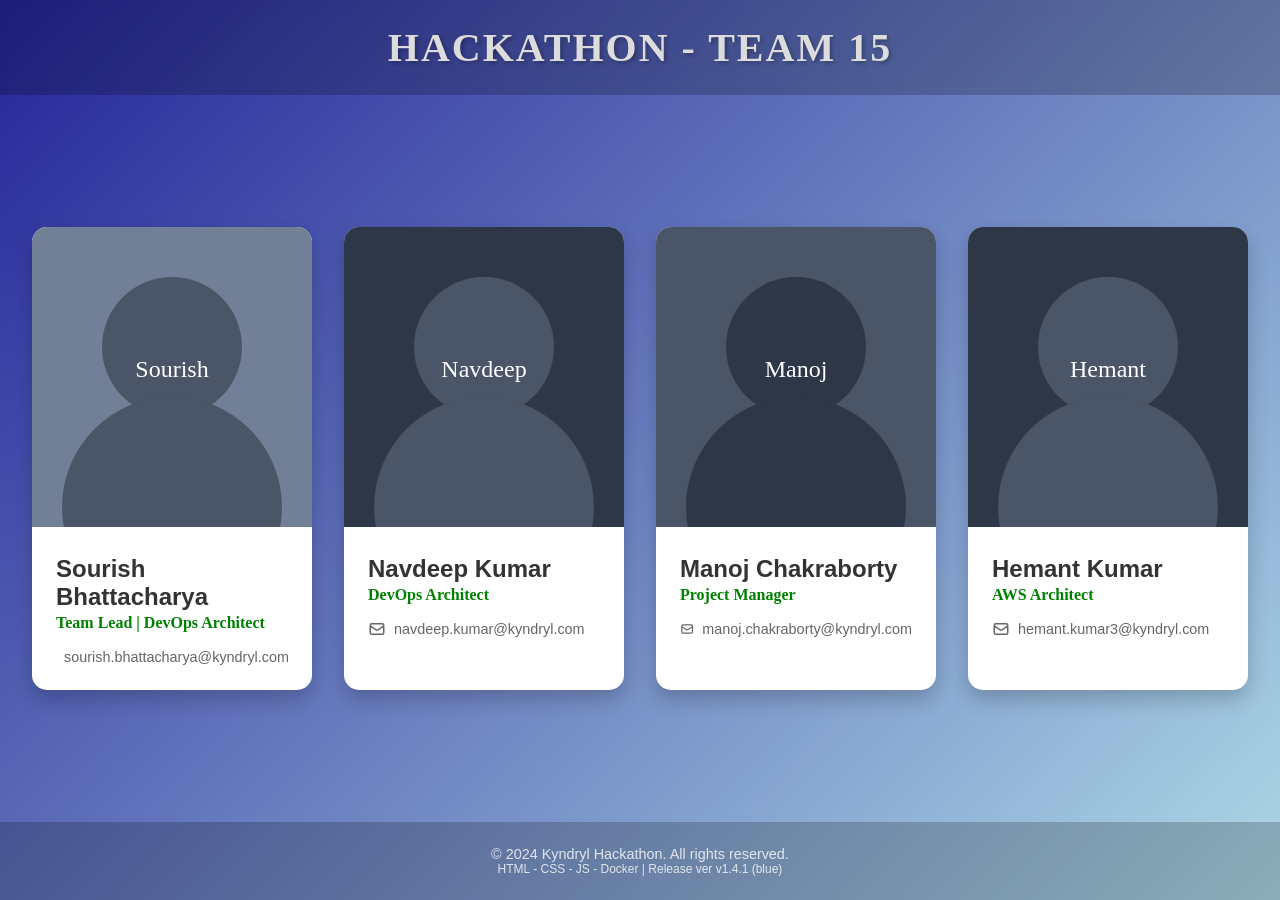
==== index.html @ 101945c0 "Create index.html" ====
<!DOCTYPE html>
<html lang="en">
<head>
    <meta charset="UTF-8">
    <meta name="viewport" content="width=device-width, initial-scale=1.0">
    <title>Hackathon Team Page</title>
    <link rel="stylesheet" href="styles.css">
</head>
<body>
    <header>
        <h1>Hackathon - Team 15</h1>
    </header>

    <div class="container">
        <div class="team-grid">
            <!-- Team Member 1 -->
            <div class="team-card">
                <img src="data:image/svg+xml,<svg xmlns='http://www.w3.org/2000/svg' width='400' height='300' viewBox='0 0 400 300'><rect width='400' height='300' fill='%23718096'/><circle cx='200' cy='120' r='70' fill='%234A5568'/><circle cx='200' cy='280' r='110' fill='%234A5568'/><text x='200' y='150' font-family='Gill Sans' font-size='24' fill='white' text-anchor='middle'>Sourish</text></svg>" alt="Sourish Bhattacharya" class="card-image">
                <div class="card-content">
                    <h2>Sourish Bhattacharya</h2>
                    <p class="role">Team Lead | DevOps Architect</p>
                    <p class="email">
                        <svg xmlns="http://www.w3.org/2000/svg" fill="none" viewBox="0 0 24 24" stroke="currentColor">
                            <path stroke-linecap="round" stroke-linejoin="round" stroke-width="2" d="M3 8l7.89 5.26a2 2 0 002.22 0L21 8M5 19h14a2 2 0 002-2V7a2 2 0 00-2-2H5a2 2 0 00-2 2v10a2 2 0 002 2z" />
                        </svg>
                        sourish.bhattacharya@kyndryl.com
                    </p>
                </div>
            </div>

            <!-- Team Member 2 -->
            <div class="team-card">
                <img src="data:image/svg+xml,<svg xmlns='http://www.w3.org/2000/svg' width='400' height='300' viewBox='0 0 400 300'><rect width='400' height='300' fill='%232D3748'/><circle cx='200' cy='120' r='70' fill='%234A5568'/><circle cx='200' cy='280' r='110' fill='%234A5568'/><text x='200' y='150' font-family='Gill Sans' font-size='24' fill='white' text-anchor='middle'>Navdeep</text></svg>" alt="Navdeep Kumar" class="card-image">
                <div class="card-content">
                    <h2>Navdeep Kumar</h2>
                    <p class="role">DevOps Architect</p>
                    <p class="email">
                        <svg xmlns="http://www.w3.org/2000/svg" fill="none" viewBox="0 0 24 24" stroke="currentColor">
                            <path stroke-linecap="round" stroke-linejoin="round" stroke-width="2" d="M3 8l7.89 5.26a2 2 0 002.22 0L21 8M5 19h14a2 2 0 002-2V7a2 2 0 00-2-2H5a2 2 0 00-2 2v10a2 2 0 002 2z" />
                        </svg>
                        navdeep.kumar@kyndryl.com
                    </p>
                </div>
            </div>

            <!-- Team Member 3 -->
            <div class="team-card">
                <img src="data:image/svg+xml,<svg xmlns='http://www.w3.org/2000/svg' width='400' height='300' viewBox='0 0 400 300'><rect width='400' height='300' fill='%234A5568'/><circle cx='200' cy='120' r='70' fill='%232D3748'/><circle cx='200' cy='280' r='110' fill='%232D3748'/><text x='200' y='150' font-family='Gill Sans' font-size='24' fill='white' text-anchor='middle'>Manoj</text></svg>" alt="Manoj Chakraborty" class="card-image">
                <div class="card-content">
                    <h2>Manoj Chakraborty</h2>
                    <p class="role">Project Manager</p>
                    <p class="email">
                        <svg xmlns="http://www.w3.org/2000/svg" fill="none" viewBox="0 0 24 24" stroke="currentColor">
                            <path stroke-linecap="round" stroke-linejoin="round" stroke-width="2" d="M3 8l7.89 5.26a2 2 0 002.22 0L21 8M5 19h14a2 2 0 002-2V7a2 2 0 00-2-2H5a2 2 0 00-2 2v10a2 2 0 002 2z" />
                        </svg>
                        manoj.chakraborty@kyndryl.com
                    </p>
                </div>
            </div>

            <!-- Team Member 4 -->
            <div class="team-card">
                <img src="data:image/svg+xml,<svg xmlns='http://www.w3.org/2000/svg' width='400' height='300' viewBox='0 0 400 300'><rect width='400' height='300' fill='%232D3748'/><circle cx='200' cy='120' r='70' fill='%234A5568'/><circle cx='200' cy='280' r='110' fill='%234A5568'/><text x='200' y='150' font-family='Gill Sans' font-size='24' fill='white' text-anchor='middle'>Hemant</text></svg>" alt="Hemant Kumar" class="card-image">
                <div class="card-content">
                    <h2>Hemant Kumar</h2>
                    <p class="role">AWS Architect</p>
                    <p class="email">
                        <svg xmlns="http://www.w3.org/2000/svg" fill="none" viewBox="0 0 24 24" stroke="currentColor">
                            <path stroke-linecap="round" stroke-linejoin="round" stroke-width="2" d="M3 8l7.89 5.26a2 2 0 002.22 0L21 8M5 19h14a2 2 0 002-2V7a2 2 0 00-2-2H5a2 2 0 00-2 2v10a2 2 0 002 2z" />
                        </svg>
                        hemant.kumar3@kyndryl.com
                    </p>
                </div>
            </div>
        </div>
    </div>

    <footer>
        <p>&copy; 2024 Kyndryl Hackathon. All rights reserved.</p>
        <p font style="font-size: 12px;">HTML - CSS - JS - Docker | Release ver v1.4.1 (blue)</p>
    </footer>

    <script>
        // Add animation to cards when they come into view
        document.addEventListener('DOMContentLoaded', function() {
            const cards = document.querySelectorAll('.team-card');
            cards.forEach((card, index) => {
                card.style.opacity = '0';
                card.style.transform = 'translateY(20px)';
                setTimeout(() => {
                    card.style.transition = 'opacity 0.5s ease, transform 0.5s ease';
                    card.style.opacity = '1';
                    card.style.transform = 'translateY(0)';
                }, index * 200);
            });
        });
    </script>
</body>
</html>
---- styles.css ----
* {
            margin: 0;
            padding: 0;
            box-sizing: border-box;
            font-family: 'Segoe UI', Tahoma, Geneva, Verdana, sans-serif;
        }

        body {
            background: linear-gradient(135deg, #242499, lightblue);
            /* background: linear-gradient(135deg, #242499, green); */
            min-height: 100vh;
            display: flex;
            flex-direction: column;
        }

        header {
            background: rgba(0, 0, 0, 0.2);
            padding: 1.5rem 0;
            text-align: center;
            position: sticky;
            top: 0;
            z-index: 100;
            backdrop-filter: blur(5px);
        }

        header h1 {
            color: gainsboro;
            font-size: 2.5rem;
            text-transform: uppercase;
            letter-spacing: 2px;
            text-shadow: 2px 2px 4px rgba(0,0,0,0.3);
            font-family: 'Gill Sans';
        }

        .container {
            max-width: 1400px;
            margin: 0 auto;
            padding: 4rem 2rem;
            flex-grow: 1;
            display: flex;
            align-items: center;
            justify-content: center;
        }

        .team-grid {
            display: grid;
            grid-template-columns: repeat(4, 1fr);
            gap: 2rem;
            width: 100%;
            max-width: 1400px;
        }

        .team-card {
            background: white;
            border-radius: 15px;
            overflow: hidden;
            box-shadow: 0 10px 20px rgba(0,0,0,0.2);
            transition: transform 0.3s ease, box-shadow 0.3s ease;
            width: 100%;
        }

        .team-card:hover {
            transform: translateY(-5px);
            box-shadow: 0 15px 30px rgba(0,0,0,0.3);
        }

        .card-image {
            width: 100%;
            height: 300px;
            object-fit: cover;
        }

        .card-content {
            padding: 1.5rem;
        }

        .card-content h2 {
            color: #333;
            font-size: 1.5rem;
            margin-bottom: 0.2rem;
        }

        .card-content .role {
            color: green;
            font-weight: 600;
            margin-bottom: 1rem;
            font-family: 'Gill Sans';

        }

        .card-content .email {
            color: #666;
            font-size: 0.9rem;
            display: flex;
            align-items: center;
            gap: 0.5rem;
        }

        .card-content .email svg {
            width: 18px;
            height: 18px;
        }

        footer {
            background: rgba(0, 0, 0, 0.2);
            color: white;
            text-align: center;
            padding: 1.5rem;
            margin-top: auto;
        }

        footer p {
            font-size: 0.9rem;
            opacity: 0.8;
        }

        @media (max-width: 1024px) {
            .team-grid {
                grid-template-columns: repeat(auto-fit, minmax(300px, 1fr));
                max-width: 900px;
            }
        }

        @media (max-width: 768px) {
            .team-grid {
                grid-template-columns: 1fr;
                max-width: 400px;
                margin: 0 auto;
            }

            header h1 {
                font-size: 2rem;
            }

            .container {
                padding: 2rem 1rem;
            }
        }
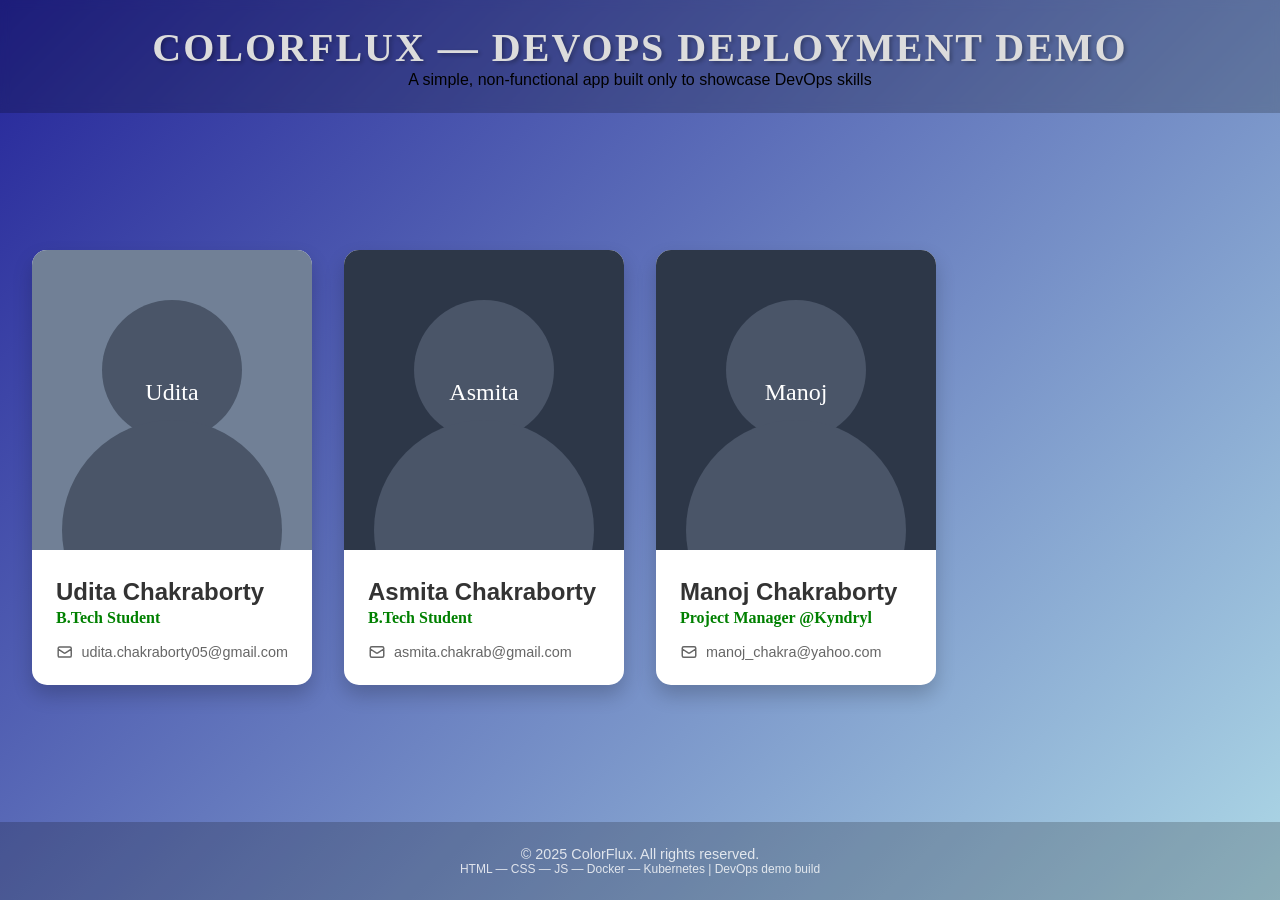
==== commit 4282b0d0: "Update index.html" ====
--- a/index.html
+++ b/index.html
@@ -3,85 +3,78 @@
 <head>
     <meta charset="UTF-8">
     <meta name="viewport" content="width=device-width, initial-scale=1.0">
-    <title>Hackathon Team Page</title>
+    <title>ColorFlux — DevOps Deployment Demo</title>
     <link rel="stylesheet" href="styles.css">
 </head>
 <body>
     <header>
-        <h1>Hackathon - Team 15</h1>
+        <h1>ColorFlux — DevOps Deployment Demo</h1>
+        <p class="tagline">A simple, non-functional app built only to showcase DevOps skills</p>
     </header>
 
     <div class="container">
         <div class="team-grid">
+
             <!-- Team Member 1 -->
             <div class="team-card">
-                <img src="data:image/svg+xml,<svg xmlns='http://www.w3.org/2000/svg' width='400' height='300' viewBox='0 0 400 300'><rect width='400' height='300' fill='%23718096'/><circle cx='200' cy='120' r='70' fill='%234A5568'/><circle cx='200' cy='280' r='110' fill='%234A5568'/><text x='200' y='150' font-family='Gill Sans' font-size='24' fill='white' text-anchor='middle'>Sourish</text></svg>" alt="Sourish Bhattacharya" class="card-image">
+                <img src="data:image/svg+xml,<svg xmlns='http://www.w3.org/2000/svg' width='400' height='300' viewBox='0 0 400 300'><rect width='400' height='300' fill='%23718096'/><circle cx='200' cy='120' r='70' fill='%234A5568'/><circle cx='200' cy='280' r='110' fill='%234A5568'/><text x='200' y='150' font-family='Gill Sans' font-size='24' fill='white' text-anchor='middle'>Udita</text></svg>" 
+                     alt="Udita Chakraborty" class="card-image">
                 <div class="card-content">
-                    <h2>Sourish Bhattacharya</h2>
-                    <p class="role">Team Lead | DevOps Architect</p>
+                    <h2>Udita Chakraborty</h2>
+                    <p class="role">B.Tech Student</p>
                     <p class="email">
                         <svg xmlns="http://www.w3.org/2000/svg" fill="none" viewBox="0 0 24 24" stroke="currentColor">
-                            <path stroke-linecap="round" stroke-linejoin="round" stroke-width="2" d="M3 8l7.89 5.26a2 2 0 002.22 0L21 8M5 19h14a2 2 0 002-2V7a2 2 0 00-2-2H5a2 2 0 00-2 2v10a2 2 0 002 2z" />
+                            <path stroke-linecap="round" stroke-linejoin="round" stroke-width="2" 
+                                  d="M3 8l7.89 5.26a2 2 0 002.22 0L21 8M5 19h14a2 2 0 002-2V7a2 2 0 00-2-2H5a2 2 0 00-2 2v10a2 2 0 002 2z" />
                         </svg>
-                        sourish.bhattacharya@kyndryl.com
+                        udita.chakraborty05@gmail.com
                     </p>
                 </div>
             </div>
 
             <!-- Team Member 2 -->
             <div class="team-card">
-                <img src="data:image/svg+xml,<svg xmlns='http://www.w3.org/2000/svg' width='400' height='300' viewBox='0 0 400 300'><rect width='400' height='300' fill='%232D3748'/><circle cx='200' cy='120' r='70' fill='%234A5568'/><circle cx='200' cy='280' r='110' fill='%234A5568'/><text x='200' y='150' font-family='Gill Sans' font-size='24' fill='white' text-anchor='middle'>Navdeep</text></svg>" alt="Navdeep Kumar" class="card-image">
+                <img src="data:image/svg+xml,<svg xmlns='http://www.w3.org/2000/svg' width='400' height='300' viewBox='0 0 400 300'><rect width='400' height='300' fill='%232D3748'/><circle cx='200' cy='120' r='70' fill='%234A5568'/><circle cx='200' cy='280' r='110' fill='%234A5568'/><text x='200' y='150' font-family='Gill Sans' font-size='24' fill='white' text-anchor='middle'>Asmita</text></svg>" 
+                     alt="Asmita Chakraborty" class="card-image">
                 <div class="card-content">
-                    <h2>Navdeep Kumar</h2>
-                    <p class="role">DevOps Architect</p>
+                    <h2>Asmita Chakraborty</h2>
+                    <p class="role">B.Tech Student</p>
                     <p class="email">
                         <svg xmlns="http://www.w3.org/2000/svg" fill="none" viewBox="0 0 24 24" stroke="currentColor">
-                            <path stroke-linecap="round" stroke-linejoin="round" stroke-width="2" d="M3 8l7.89 5.26a2 2 0 002.22 0L21 8M5 19h14a2 2 0 002-2V7a2 2 0 00-2-2H5a2 2 0 00-2 2v10a2 2 0 002 2z" />
+                            <path stroke-linecap="round" stroke-linejoin="round" stroke-width="2" 
+                                  d="M3 8l7.89 5.26a2 2 0 002.22 0L21 8M5 19h14a2 2 0 002-2V7a2 2 0 00-2-2H5a2 2 0 00-2 2v10a2 2 0 002 2z" />
                         </svg>
-                        navdeep.kumar@kyndryl.com
+                        asmita.chakrab@gmail.com
                     </p>
                 </div>
             </div>
 
             <!-- Team Member 3 -->
             <div class="team-card">
-                <img src="data:image/svg+xml,<svg xmlns='http://www.w3.org/2000/svg' width='400' height='300' viewBox='0 0 400 300'><rect width='400' height='300' fill='%234A5568'/><circle cx='200' cy='120' r='70' fill='%232D3748'/><circle cx='200' cy='280' r='110' fill='%232D3748'/><text x='200' y='150' font-family='Gill Sans' font-size='24' fill='white' text-anchor='middle'>Manoj</text></svg>" alt="Manoj Chakraborty" class="card-image">
+                <img src="data:image/svg+xml,<svg xmlns='http://www.w3.org/2000/svg' width='400' height='300' viewBox='0 0 400 300'><rect width='400' height='300' fill='%232D3748'/><circle cx='200' cy='120' r='70' fill='%234A5568'/><circle cx='200' cy='280' r='110' fill='%234A5568'/><text x='200' y='150' font-family='Gill Sans' font-size='24' fill='white' text-anchor='middle'>Manoj</text></svg>" 
+                     alt="Manoj Chakraborty" class="card-image">
                 <div class="card-content">
                     <h2>Manoj Chakraborty</h2>
-                    <p class="role">Project Manager</p>
+                    <p class="role">Project Manager @Kyndryl</p>
                     <p class="email">
                         <svg xmlns="http://www.w3.org/2000/svg" fill="none" viewBox="0 0 24 24" stroke="currentColor">
-                            <path stroke-linecap="round" stroke-linejoin="round" stroke-width="2" d="M3 8l7.89 5.26a2 2 0 002.22 0L21 8M5 19h14a2 2 0 002-2V7a2 2 0 00-2-2H5a2 2 0 00-2 2v10a2 2 0 002 2z" />
+                            <path stroke-linecap="round" stroke-linejoin="round" stroke-width="2" 
+                                  d="M3 8l7.89 5.26a2 2 0 002.22 0L21 8M5 19h14a2 2 0 002-2V7a2 2 0 00-2-2H5a2 2 0 00-2 2v10a2 2 0 002 2z" />
                         </svg>
-                        manoj.chakraborty@kyndryl.com
+                        manoj_chakra@yahoo.com
                     </p>
                 </div>
             </div>
 
-            <!-- Team Member 4 -->
-            <div class="team-card">
-                <img src="data:image/svg+xml,<svg xmlns='http://www.w3.org/2000/svg' width='400' height='300' viewBox='0 0 400 300'><rect width='400' height='300' fill='%232D3748'/><circle cx='200' cy='120' r='70' fill='%234A5568'/><circle cx='200' cy='280' r='110' fill='%234A5568'/><text x='200' y='150' font-family='Gill Sans' font-size='24' fill='white' text-anchor='middle'>Hemant</text></svg>" alt="Hemant Kumar" class="card-image">
-                <div class="card-content">
-                    <h2>Hemant Kumar</h2>
-                    <p class="role">AWS Architect</p>
-                    <p class="email">
-                        <svg xmlns="http://www.w3.org/2000/svg" fill="none" viewBox="0 0 24 24" stroke="currentColor">
-                            <path stroke-linecap="round" stroke-linejoin="round" stroke-width="2" d="M3 8l7.89 5.26a2 2 0 002.22 0L21 8M5 19h14a2 2 0 002-2V7a2 2 0 00-2-2H5a2 2 0 00-2 2v10a2 2 0 002 2z" />
-                        </svg>
-                        hemant.kumar3@kyndryl.com
-                    </p>
-                </div>
-            </div>
         </div>
     </div>
 
     <footer>
-        <p>&copy; 2024 Kyndryl Hackathon. All rights reserved.</p>
-        <p font style="font-size: 12px;">HTML - CSS - JS - Docker | Release ver v1.4.1 (blue)</p>
+        <p>&copy; 2025 ColorFlux. All rights reserved.</p>
+        <p style="font-size: 12px;">HTML — CSS — JS — Docker — Kubernetes | DevOps demo build</p>
     </footer>
 
     <script>
-        // Add animation to cards when they come into view
         document.addEventListener('DOMContentLoaded', function() {
             const cards = document.querySelectorAll('.team-card');
             cards.forEach((card, index) => {
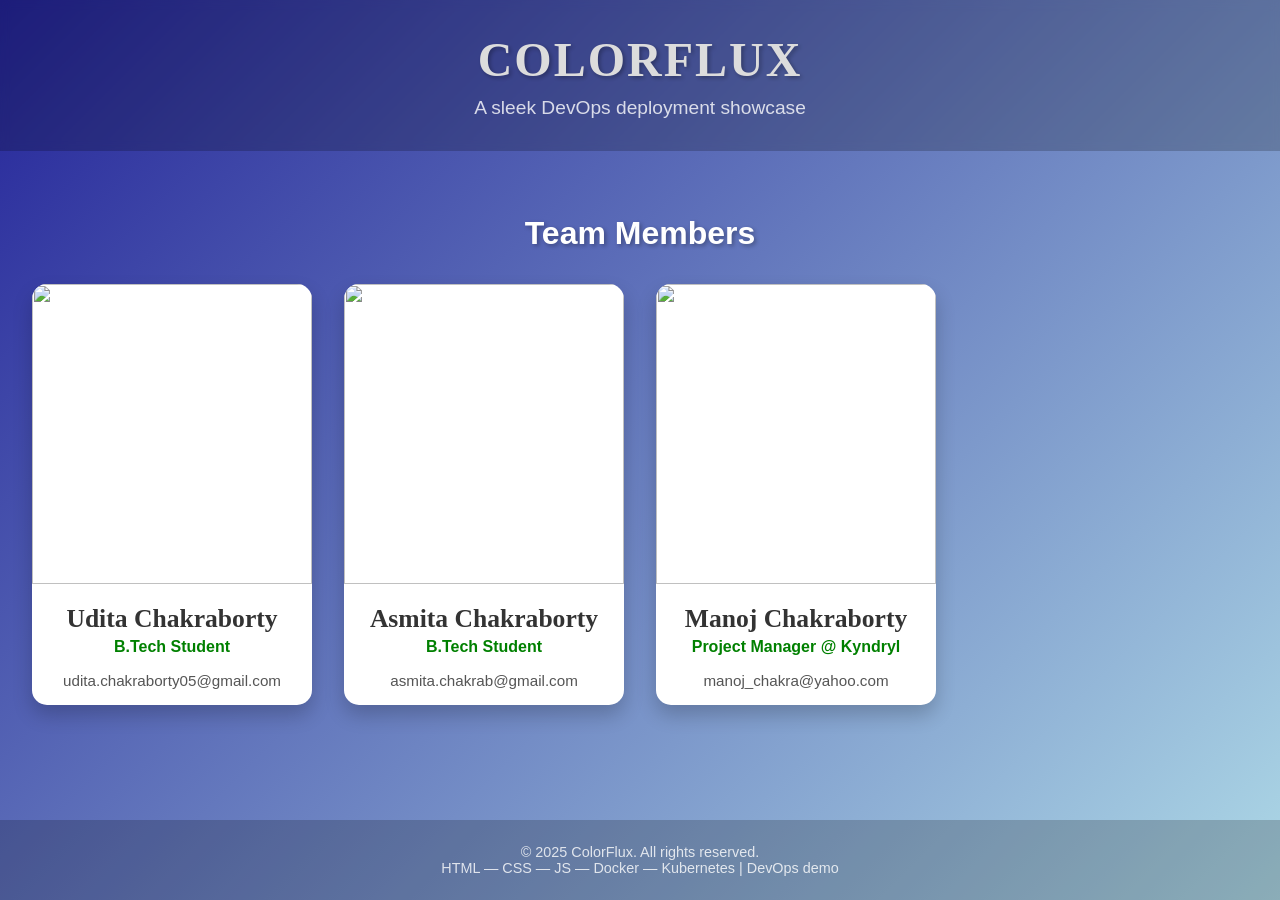
==== commit b3bbac9d: "Update index.html" ====
--- a/index.html
+++ b/index.html
@@ -6,87 +6,61 @@
     <title>ColorFlux — DevOps Deployment Demo</title>
     <link rel="stylesheet" href="styles.css">
 </head>
+
 <body>
-    <header>
-        <h1>ColorFlux — DevOps Deployment Demo</h1>
-        <p class="tagline">A simple, non-functional app built only to showcase DevOps skills</p>
+    <header class="hero">
+        <h1>ColorFlux</h1>
+        <p class="tagline">A sleek DevOps deployment showcase</p>
     </header>
 
-    <div class="container">
+    <section class="team-section">
+        <h2 class="section-title">Team Members</h2>
+
         <div class="team-grid">
 
-            <!-- Team Member 1 -->
+            <!-- Member 1 -->
             <div class="team-card">
-                <img src="data:image/svg+xml,<svg xmlns='http://www.w3.org/2000/svg' width='400' height='300' viewBox='0 0 400 300'><rect width='400' height='300' fill='%23718096'/><circle cx='200' cy='120' r='70' fill='%234A5568'/><circle cx='200' cy='280' r='110' fill='%234A5568'/><text x='200' y='150' font-family='Gill Sans' font-size='24' fill='white' text-anchor='middle'>Udita</text></svg>" 
-                     alt="Udita Chakraborty" class="card-image">
-                <div class="card-content">
-                    <h2>Udita Chakraborty</h2>
-                    <p class="role">B.Tech Student</p>
-                    <p class="email">
-                        <svg xmlns="http://www.w3.org/2000/svg" fill="none" viewBox="0 0 24 24" stroke="currentColor">
-                            <path stroke-linecap="round" stroke-linejoin="round" stroke-width="2" 
-                                  d="M3 8l7.89 5.26a2 2 0 002.22 0L21 8M5 19h14a2 2 0 002-2V7a2 2 0 00-2-2H5a2 2 0 00-2 2v10a2 2 0 002 2z" />
-                        </svg>
-                        udita.chakraborty05@gmail.com
-                    </p>
-                </div>
+                <img src="https://via.placeholder.com/400x300?text=Udita" class="avatar">
+                <h3>Udita Chakraborty</h3>
+                <p class="role">B.Tech Student</p>
+                <p class="email">udita.chakraborty05@gmail.com</p>
             </div>
 
-            <!-- Team Member 2 -->
+            <!-- Member 2 -->
             <div class="team-card">
-                <img src="data:image/svg+xml,<svg xmlns='http://www.w3.org/2000/svg' width='400' height='300' viewBox='0 0 400 300'><rect width='400' height='300' fill='%232D3748'/><circle cx='200' cy='120' r='70' fill='%234A5568'/><circle cx='200' cy='280' r='110' fill='%234A5568'/><text x='200' y='150' font-family='Gill Sans' font-size='24' fill='white' text-anchor='middle'>Asmita</text></svg>" 
-                     alt="Asmita Chakraborty" class="card-image">
-                <div class="card-content">
-                    <h2>Asmita Chakraborty</h2>
-                    <p class="role">B.Tech Student</p>
-                    <p class="email">
-                        <svg xmlns="http://www.w3.org/2000/svg" fill="none" viewBox="0 0 24 24" stroke="currentColor">
-                            <path stroke-linecap="round" stroke-linejoin="round" stroke-width="2" 
-                                  d="M3 8l7.89 5.26a2 2 0 002.22 0L21 8M5 19h14a2 2 0 002-2V7a2 2 0 00-2-2H5a2 2 0 00-2 2v10a2 2 0 002 2z" />
-                        </svg>
-                        asmita.chakrab@gmail.com
-                    </p>
-                </div>
+                <img src="https://via.placeholder.com/400x300?text=Asmita" class="avatar">
+                <h3>Asmita Chakraborty</h3>
+                <p class="role">B.Tech Student</p>
+                <p class="email">asmita.chakrab@gmail.com</p>
             </div>
 
-            <!-- Team Member 3 -->
+            <!-- Member 3 -->
             <div class="team-card">
-                <img src="data:image/svg+xml,<svg xmlns='http://www.w3.org/2000/svg' width='400' height='300' viewBox='0 0 400 300'><rect width='400' height='300' fill='%232D3748'/><circle cx='200' cy='120' r='70' fill='%234A5568'/><circle cx='200' cy='280' r='110' fill='%234A5568'/><text x='200' y='150' font-family='Gill Sans' font-size='24' fill='white' text-anchor='middle'>Manoj</text></svg>" 
-                     alt="Manoj Chakraborty" class="card-image">
-                <div class="card-content">
-                    <h2>Manoj Chakraborty</h2>
-                    <p class="role">Project Manager @Kyndryl</p>
-                    <p class="email">
-                        <svg xmlns="http://www.w3.org/2000/svg" fill="none" viewBox="0 0 24 24" stroke="currentColor">
-                            <path stroke-linecap="round" stroke-linejoin="round" stroke-width="2" 
-                                  d="M3 8l7.89 5.26a2 2 0 002.22 0L21 8M5 19h14a2 2 0 002-2V7a2 2 0 00-2-2H5a2 2 0 00-2 2v10a2 2 0 002 2z" />
-                        </svg>
-                        manoj_chakra@yahoo.com
-                    </p>
-                </div>
+                <img src="https://via.placeholder.com/400x300?text=Manoj" class="avatar">
+                <h3>Manoj Chakraborty</h3>
+                <p class="role">Project Manager @ Kyndryl</p>
+                <p class="email">manoj_chakra@yahoo.com</p>
             </div>
 
         </div>
-    </div>
+    </section>
 
     <footer>
         <p>&copy; 2025 ColorFlux. All rights reserved.</p>
-        <p style="font-size: 12px;">HTML — CSS — JS — Docker — Kubernetes | DevOps demo build</p>
+        <p class="tech-stack">HTML — CSS — JS — Docker — Kubernetes | DevOps demo</p>
     </footer>
 
     <script>
-        document.addEventListener('DOMContentLoaded', function() {
-            const cards = document.querySelectorAll('.team-card');
-            cards.forEach((card, index) => {
-                card.style.opacity = '0';
-                card.style.transform = 'translateY(20px)';
+        // Smooth Fade Animation
+        document.addEventListener("DOMContentLoaded", () => {
+            const cards = document.querySelectorAll(".team-card");
+            cards.forEach((card, i) => {
                 setTimeout(() => {
-                    card.style.transition = 'opacity 0.5s ease, transform 0.5s ease';
-                    card.style.opacity = '1';
-                    card.style.transform = 'translateY(0)';
-                }, index * 200);
+                    card.classList.add("fade-in");
+                }, i * 200);
             });
         });
     </script>
+
 </body>
 </html>
--- a/styles.css
+++ b/styles.css
@@ -1,138 +1,159 @@
+/* Global Reset */
 * {
-            margin: 0;
-            padding: 0;
-            box-sizing: border-box;
-            font-family: 'Segoe UI', Tahoma, Geneva, Verdana, sans-serif;
-        }
+    margin: 0;
+    padding: 0;
+    box-sizing: border-box;
+    font-family: 'Segoe UI', Tahoma, Geneva, Verdana, sans-serif;
+}
 
-        body {
-            background: linear-gradient(135deg, #242499, lightblue);
-            /* background: linear-gradient(135deg, #242499, green); */
-            min-height: 100vh;
-            display: flex;
-            flex-direction: column;
-        }
+/* Background & Body */
+body {
+    background: linear-gradient(135deg, #242499, lightblue);
+    min-height: 100vh;
+    display: flex;
+    flex-direction: column;
+}
 
-        header {
-            background: rgba(0, 0, 0, 0.2);
-            padding: 1.5rem 0;
-            text-align: center;
-            position: sticky;
-            top: 0;
-            z-index: 100;
-            backdrop-filter: blur(5px);
-        }
+/* Hero Header */
+.hero {
+    background: rgba(0, 0, 0, 0.2);
+    padding: 2rem 0;
+    text-align: center;
+    backdrop-filter: blur(5px);
+    position: sticky;
+    top: 0;
+    z-index: 100;
+}
 
-        header h1 {
-            color: gainsboro;
-            font-size: 2.5rem;
-            text-transform: uppercase;
-            letter-spacing: 2px;
-            text-shadow: 2px 2px 4px rgba(0,0,0,0.3);
-            font-family: 'Gill Sans';
-        }
+.hero h1 {
+    color: gainsboro;
+    font-size: 3rem;
+    text-transform: uppercase;
+    letter-spacing: 2px;
+    text-shadow: 2px 2px 4px rgba(0,0,0,0.3);
+    font-family: 'Gill Sans';
+}
 
-        .container {
-            max-width: 1400px;
-            margin: 0 auto;
-            padding: 4rem 2rem;
-            flex-grow: 1;
-            display: flex;
-            align-items: center;
-            justify-content: center;
-        }
+.tagline {
+    color: white;
+    margin-top: 0.6rem;
+    opacity: 0.8;
+    font-size: 1.2rem;
+}
 
-        .team-grid {
-            display: grid;
-            grid-template-columns: repeat(4, 1fr);
-            gap: 2rem;
-            width: 100%;
-            max-width: 1400px;
-        }
+/* Section Title */
+.section-title {
+    color: white;
+    font-size: 2rem;
+    text-align: center;
+    margin-bottom: 2rem;
+    text-shadow: 2px 2px 4px rgba(0,0,0,0.3);
+}
 
-        .team-card {
-            background: white;
-            border-radius: 15px;
-            overflow: hidden;
-            box-shadow: 0 10px 20px rgba(0,0,0,0.2);
-            transition: transform 0.3s ease, box-shadow 0.3s ease;
-            width: 100%;
-        }
+/* Team Section Wrapper */
+.team-section {
+    padding: 4rem 2rem;
+    flex-grow: 1;
+    display: flex;
+    flex-direction: column;
+    align-items: center;
+}
 
-        .team-card:hover {
-            transform: translateY(-5px);
-            box-shadow: 0 15px 30px rgba(0,0,0,0.3);
-        }
+/* Grid */
+.team-grid {
+    display: grid;
+    grid-template-columns: repeat(4, 1fr);
+    gap: 2rem;
+    width: 100%;
+    max-width: 1400px;
+}
 
-        .card-image {
-            width: 100%;
-            height: 300px;
-            object-fit: cover;
-        }
+/* Card */
+.team-card {
+    background: white;
+    border-radius: 15px;
+    overflow: hidden;
+    box-shadow: 0 10px 20px rgba(0,0,0,0.2);
+    transition: transform 0.3s ease, box-shadow 0.3s ease, opacity 0.4s ease;
+    padding-bottom: 1rem;
+    opacity: 0;
+    transform: translateY(20px);
+}
 
-        .card-content {
-            padding: 1.5rem;
-        }
+.team-card.fade-in {
+    opacity: 1;
+    transform: translateY(0);
+}
 
-        .card-content h2 {
-            color: #333;
-            font-size: 1.5rem;
-            margin-bottom: 0.2rem;
-        }
+.team-card:hover {
+    transform: translateY(-5px);
+    box-shadow: 0 15px 30px rgba(0,0,0,0.3);
+}
 
-        .card-content .role {
-            color: green;
-            font-weight: 600;
-            margin-bottom: 1rem;
-            font-family: 'Gill Sans';
+/* Avatar */
+.avatar {
+    width: 100%;
+    height: 300px;
+    object-fit: cover;
+}
 
-        }
+/* Card Text */
+.team-card h3 {
+    color: #333;
+    font-size: 1.6rem;
+    text-align: center;
+    margin-top: 1rem;
+    font-family: 'Gill Sans';
+}
 
-        .card-content .email {
-            color: #666;
-            font-size: 0.9rem;
-            display: flex;
-            align-items: center;
-            gap: 0.5rem;
-        }
+.role {
+    color: green;
+    font-weight: 600;
+    text-align: center;
+    margin-top: 0.3rem;
+    margin-bottom: 1rem;
+}
 
-        .card-content .email svg {
-            width: 18px;
-            height: 18px;
-        }
+.email {
+    color: #555;
+    font-size: 0.95rem;
+    text-align: center;
+}
 
-        footer {
-            background: rgba(0, 0, 0, 0.2);
-            color: white;
-            text-align: center;
-            padding: 1.5rem;
-            margin-top: auto;
-        }
+/* Footer */
+footer {
+    background: rgba(0, 0, 0, 0.2);
+    color: white;
+    text-align: center;
+    padding: 1.5rem;
+    margin-top: auto;
+}
 
-        footer p {
-            font-size: 0.9rem;
-            opacity: 0.8;
-        }
+footer p {
+    font-size: 0.9rem;
+    opacity: 0.8;
+}
 
-        @media (max-width: 1024px) {
-            .team-grid {
-                grid-template-columns: repeat(auto-fit, minmax(300px, 1fr));
-                max-width: 900px;
-            }
-        }
+/* Responsiveness */
+@media (max-width: 1024px) {
+    .team-grid {
+        grid-template-columns: repeat(auto-fit, minmax(280px, 1fr));
+        max-width: 900px;
+    }
+}
 
-        @media (max-width: 768px) {
-            .team-grid {
-                grid-template-columns: 1fr;
-                max-width: 400px;
-                margin: 0 auto;
-            }
+@media (max-width: 768px) {
+    .team-grid {
+        grid-template-columns: 1fr;
+        max-width: 400px;
+        margin: 0 auto;
+    }
 
-            header h1 {
-                font-size: 2rem;
-            }
+    .hero h1 {
+        font-size: 2.2rem;
+    }
 
-            .container {
-                padding: 2rem 1rem;
-            }
-        }
+    .team-section {
+        padding: 2rem 1rem;
+    }
+}
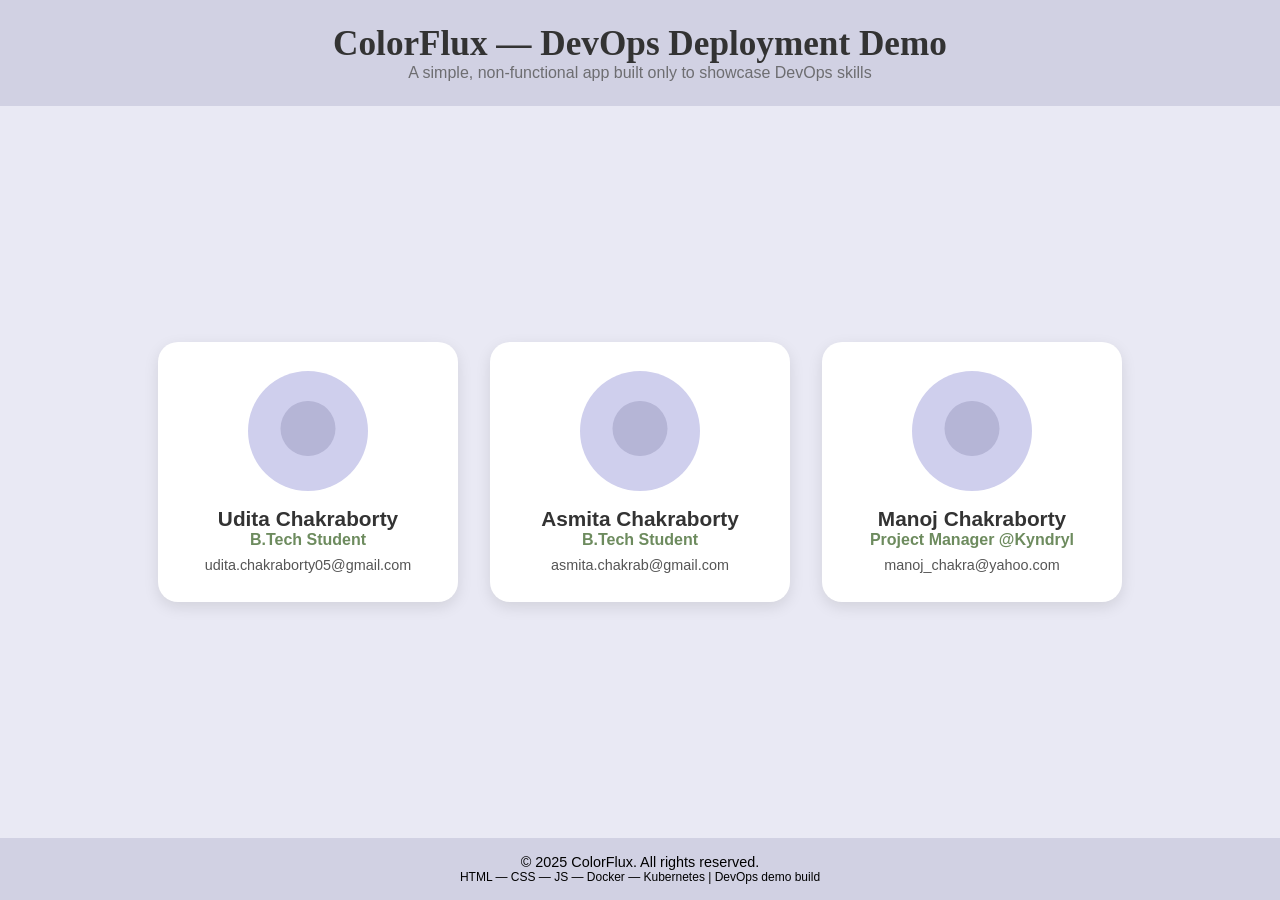
==== commit 4269373a: "Update index.html" ====
--- a/index.html
+++ b/index.html
@@ -6,61 +6,44 @@
     <title>ColorFlux — DevOps Deployment Demo</title>
     <link rel="stylesheet" href="styles.css">
 </head>
+<body>
 
-<body>
-    <header class="hero">
-        <h1>ColorFlux</h1>
-        <p class="tagline">A sleek DevOps deployment showcase</p>
-    </header>
+<header>
+    <h1>ColorFlux — DevOps Deployment Demo</h1>
+    <p class="tagline">A simple, non-functional app built only to showcase DevOps skills</p>
+</header>
 
-    <section class="team-section">
-        <h2 class="section-title">Team Members</h2>
+<div class="container">
+    <div class="team-grid">
 
-        <div class="team-grid">
+        <div class="team-card">
+            <div class="blank-avatar"></div>
+            <h2>Udita Chakraborty</h2>
+            <p class="role">B.Tech Student</p>
+            <p class="email">udita.chakraborty05@gmail.com</p>
+        </div>
 
-            <!-- Member 1 -->
-            <div class="team-card">
-                <img src="https://via.placeholder.com/400x300?text=Udita" class="avatar">
-                <h3>Udita Chakraborty</h3>
-                <p class="role">B.Tech Student</p>
-                <p class="email">udita.chakraborty05@gmail.com</p>
-            </div>
+        <div class="team-card">
+            <div class="blank-avatar"></div>
+            <h2>Asmita Chakraborty</h2>
+            <p class="role">B.Tech Student</p>
+            <p class="email">asmita.chakrab@gmail.com</p>
+        </div>
 
-            <!-- Member 2 -->
-            <div class="team-card">
-                <img src="https://via.placeholder.com/400x300?text=Asmita" class="avatar">
-                <h3>Asmita Chakraborty</h3>
-                <p class="role">B.Tech Student</p>
-                <p class="email">asmita.chakrab@gmail.com</p>
-            </div>
+        <div class="team-card">
+            <div class="blank-avatar"></div>
+            <h2>Manoj Chakraborty</h2>
+            <p class="role">Project Manager @Kyndryl</p>
+            <p class="email">manoj_chakra@yahoo.com</p>
+        </div>
 
-            <!-- Member 3 -->
-            <div class="team-card">
-                <img src="https://via.placeholder.com/400x300?text=Manoj" class="avatar">
-                <h3>Manoj Chakraborty</h3>
-                <p class="role">Project Manager @ Kyndryl</p>
-                <p class="email">manoj_chakra@yahoo.com</p>
-            </div>
+    </div>
+</div>
 
-        </div>
-    </section>
-
-    <footer>
-        <p>&copy; 2025 ColorFlux. All rights reserved.</p>
-        <p class="tech-stack">HTML — CSS — JS — Docker — Kubernetes | DevOps demo</p>
-    </footer>
-
-    <script>
-        // Smooth Fade Animation
-        document.addEventListener("DOMContentLoaded", () => {
-            const cards = document.querySelectorAll(".team-card");
-            cards.forEach((card, i) => {
-                setTimeout(() => {
-                    card.classList.add("fade-in");
-                }, i * 200);
-            });
-        });
-    </script>
+<footer>
+    <p>&copy; 2025 ColorFlux. All rights reserved.</p>
+    <p style="font-size: 12px;">HTML — CSS — JS — Docker — Kubernetes | DevOps demo build</p>
+</footer>
 
 </body>
 </html>
--- a/styles.css
+++ b/styles.css
@@ -1,4 +1,4 @@
-/* Global Reset */
+/* Global */
 * {
     margin: 0;
     padding: 0;
@@ -6,154 +6,122 @@
     font-family: 'Segoe UI', Tahoma, Geneva, Verdana, sans-serif;
 }
 
-/* Background & Body */
+/* Soothing background — soft grayish lavender */
 body {
-    background: linear-gradient(135deg, #242499, lightblue);
-    min-height: 100vh;
+    background: #e9e9f4;
+    height: 100vh;
     display: flex;
     flex-direction: column;
+    overflow: hidden; /* No scroll bar */
 }
 
-/* Hero Header */
-.hero {
-    background: rgba(0, 0, 0, 0.2);
-    padding: 2rem 0;
+/* Header */
+header {
+    background: #d1d1e3;
+    padding: 1.5rem 0;
     text-align: center;
-    backdrop-filter: blur(5px);
-    position: sticky;
-    top: 0;
-    z-index: 100;
+    backdrop-filter: blur(4px);
 }
 
-.hero h1 {
-    color: gainsboro;
-    font-size: 3rem;
-    text-transform: uppercase;
-    letter-spacing: 2px;
-    text-shadow: 2px 2px 4px rgba(0,0,0,0.3);
+header h1 {
+    color: #333;
+    font-size: 2.2rem;
     font-family: 'Gill Sans';
 }
 
-.tagline {
-    color: white;
-    margin-top: 0.6rem;
+header .tagline {
+    color: #555;
     opacity: 0.8;
-    font-size: 1.2rem;
 }
 
-/* Section Title */
-.section-title {
-    color: white;
-    font-size: 2rem;
-    text-align: center;
-    margin-bottom: 2rem;
-    text-shadow: 2px 2px 4px rgba(0,0,0,0.3);
-}
-
-/* Team Section Wrapper */
-.team-section {
-    padding: 4rem 2rem;
+/* Container */
+.container {
     flex-grow: 1;
     display: flex;
-    flex-direction: column;
+    justify-content: center;
     align-items: center;
 }
 
-/* Grid */
+/* Team Grid – centered with perfect distance */
 .team-grid {
-    display: grid;
-    grid-template-columns: repeat(4, 1fr);
+    display: flex;
     gap: 2rem;
-    width: 100%;
-    max-width: 1400px;
+    justify-content: center;
+    align-items: center;
 }
 
-/* Card */
+/* Cards */
 .team-card {
     background: white;
-    border-radius: 15px;
-    overflow: hidden;
-    box-shadow: 0 10px 20px rgba(0,0,0,0.2);
-    transition: transform 0.3s ease, box-shadow 0.3s ease, opacity 0.4s ease;
-    padding-bottom: 1rem;
-    opacity: 0;
-    transform: translateY(20px);
+    padding: 1.8rem;
+    width: 300px;
+    border-radius: 20px;
+    text-align: center;
+    box-shadow: 0 5px 15px rgba(0,0,0,0.1);
+    transition: box-shadow 0.3s ease, transform 0.3s ease;
 }
 
-.team-card.fade-in {
-    opacity: 1;
-    transform: translateY(0);
+/* Soft glow hover */
+.team-card:hover {
+    transform: translateY(-6px);
+    box-shadow: 0 0 25px rgba(130, 150, 255, 0.45);
 }
 
-.team-card:hover {
-    transform: translateY(-5px);
-    box-shadow: 0 15px 30px rgba(0,0,0,0.3);
+/* Blank profile avatar */
+.blank-avatar {
+    width: 120px;
+    height: 120px;
+    border-radius: 50%;
+    margin: 0 auto 1rem auto;
+    background: #cfcfed;
+    position: relative;
 }
 
-/* Avatar */
-.avatar {
-    width: 100%;
-    height: 300px;
-    object-fit: cover;
+.blank-avatar::before {
+    content: "";
+    position: absolute;
+    top: 25%;
+    left: 50%;
+    transform: translateX(-50%);
+    width: 55px;
+    height: 55px;
+    background: #b5b5d6;
+    border-radius: 50%;
 }
 
-/* Card Text */
-.team-card h3 {
+blank-avatar::after {
+    content: "";
+    position: absolute;
+    bottom: 15%;
+    left: 50%;
+    transform: translateX(-50%);
+    width: 80px;
+    height: 40px;
+    background: #b5b5d6;
+    border-radius: 50px 50px 0 0;
+}
+
+/* Text */
+.team-card h2 {
+    font-size: 1.3rem;
     color: #333;
-    font-size: 1.6rem;
-    text-align: center;
-    margin-top: 1rem;
-    font-family: 'Gill Sans';
 }
 
 .role {
-    color: green;
+    color: #6d8b5e;
     font-weight: 600;
-    text-align: center;
-    margin-top: 0.3rem;
-    margin-bottom: 1rem;
+    margin-bottom: 0.5rem;
 }
 
 .email {
     color: #555;
-    font-size: 0.95rem;
-    text-align: center;
+    font-size: 0.9rem;
 }
 
 /* Footer */
 footer {
-    background: rgba(0, 0, 0, 0.2);
-    color: white;
+    background: #d1d1e3;
     text-align: center;
-    padding: 1.5rem;
-    margin-top: auto;
+    padding: 1rem;
+    font-size: 0.9rem;
 }
-
-footer p {
-    font-size: 0.9rem;
-    opacity: 0.8;
-}
-
-/* Responsiveness */
-@media (max-width: 1024px) {
-    .team-grid {
-        grid-template-columns: repeat(auto-fit, minmax(280px, 1fr));
-        max-width: 900px;
-    }
-}
-
-@media (max-width: 768px) {
-    .team-grid {
-        grid-template-columns: 1fr;
-        max-width: 400px;
-        margin: 0 auto;
-    }
-
-    .hero h1 {
-        font-size: 2.2rem;
-    }
-
-    .team-section {
-        padding: 2rem 1rem;
-    }
-}
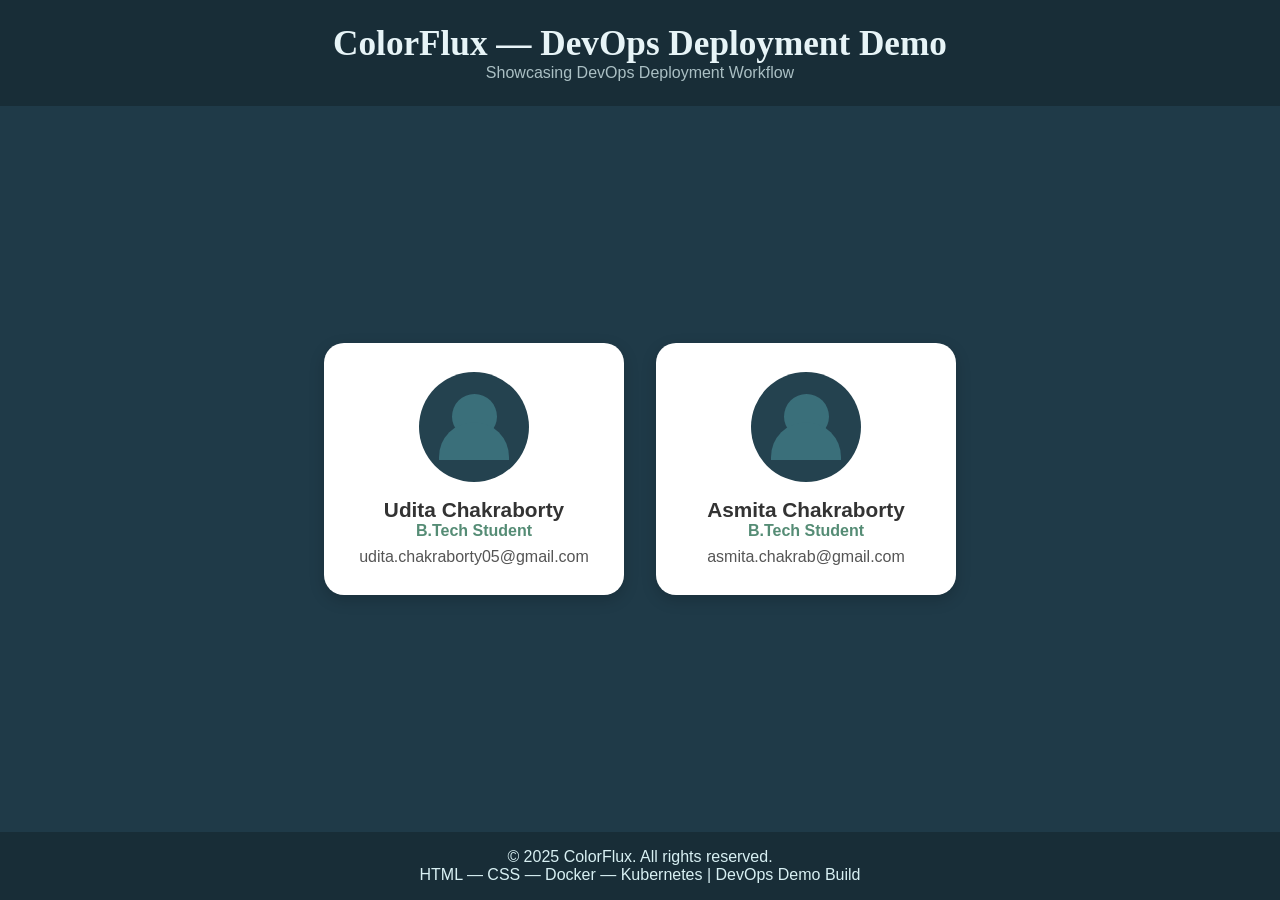
==== commit 5e1bf251: "Update index.html" ====
--- a/index.html
+++ b/index.html
@@ -10,12 +10,13 @@
 
 <header>
     <h1>ColorFlux — DevOps Deployment Demo</h1>
-    <p class="tagline">A simple, non-functional app built only to showcase DevOps skills</p>
+    <p class="tagline">Showcasing DevOps Deployment Workflow</p>
 </header>
 
-<div class="container">
+<section class="container">
     <div class="team-grid">
 
+        <!-- Card 1 -->
         <div class="team-card">
             <div class="blank-avatar"></div>
             <h2>Udita Chakraborty</h2>
@@ -23,6 +24,7 @@
             <p class="email">udita.chakraborty05@gmail.com</p>
         </div>
 
+        <!-- Card 2 -->
         <div class="team-card">
             <div class="blank-avatar"></div>
             <h2>Asmita Chakraborty</h2>
@@ -30,19 +32,12 @@
             <p class="email">asmita.chakrab@gmail.com</p>
         </div>
 
-        <div class="team-card">
-            <div class="blank-avatar"></div>
-            <h2>Manoj Chakraborty</h2>
-            <p class="role">Project Manager @Kyndryl</p>
-            <p class="email">manoj_chakra@yahoo.com</p>
-        </div>
-
     </div>
-</div>
+</section>
 
 <footer>
     <p>&copy; 2025 ColorFlux. All rights reserved.</p>
-    <p style="font-size: 12px;">HTML — CSS — JS — Docker — Kubernetes | DevOps demo build</p>
+    <p class="tech">HTML — CSS — Docker — Kubernetes | DevOps Demo Build</p>
 </footer>
 
 </body>
--- a/styles.css
+++ b/styles.css
@@ -6,35 +6,44 @@
     font-family: 'Segoe UI', Tahoma, Geneva, Verdana, sans-serif;
 }
 
-/* Soothing background — soft grayish lavender */
+/* Color Variables */
+:root {
+    --bg: #1F3A48;            /* Deep soothing cyan-blue */
+    --header: #182D37;
+    --footer: #182D37;
+    --accent: rgba(75, 195, 208, 0.55); /* Soft cyan glow */
+    --avatar-bg: #24424F;
+    --avatar-icon: #3A6F7A;
+}
+
+/* Background */
 body {
-    background: #e9e9f4;
+    background: var(--bg);
     height: 100vh;
     display: flex;
     flex-direction: column;
-    overflow: hidden; /* No scroll bar */
+    overflow: hidden;
 }
 
 /* Header */
 header {
-    background: #d1d1e3;
+    background: var(--header);
     padding: 1.5rem 0;
     text-align: center;
-    backdrop-filter: blur(4px);
 }
 
 header h1 {
-    color: #333;
+    color: #e7f4f7;
     font-size: 2.2rem;
     font-family: 'Gill Sans';
 }
 
 header .tagline {
-    color: #555;
+    color: #cfe4e7;
     opacity: 0.8;
 }
 
-/* Container */
+/* Center Container */
 .container {
     flex-grow: 1;
     display: flex;
@@ -42,63 +51,60 @@
     align-items: center;
 }
 
-/* Team Grid – centered with perfect distance */
+/* Grid */
 .team-grid {
     display: flex;
     gap: 2rem;
-    justify-content: center;
-    align-items: center;
 }
 
 /* Cards */
 .team-card {
-    background: white;
+    background: #ffffff;
     padding: 1.8rem;
     width: 300px;
     border-radius: 20px;
     text-align: center;
-    box-shadow: 0 5px 15px rgba(0,0,0,0.1);
+    box-shadow: 0 5px 15px rgba(0,0,0,0.18);
     transition: box-shadow 0.3s ease, transform 0.3s ease;
 }
 
-/* Soft glow hover */
+/* Soft cyan glow */
 .team-card:hover {
     transform: translateY(-6px);
-    box-shadow: 0 0 25px rgba(130, 150, 255, 0.45);
+    box-shadow: 0 0 22px var(--accent);
 }
 
-/* Blank profile avatar */
+/* NEW AVATAR */
 .blank-avatar {
-    width: 120px;
-    height: 120px;
+    width: 110px;
+    height: 110px;
     border-radius: 50%;
-    margin: 0 auto 1rem auto;
-    background: #cfcfed;
+    margin: 0 auto 1rem;
+    background: var(--avatar-bg);
+    display: flex;
+    justify-content: center;
+    align-items: center;
     position: relative;
 }
 
 .blank-avatar::before {
     content: "";
+    width: 45px;
+    height: 45px;
+    background: var(--avatar-icon);
+    border-radius: 50%;
     position: absolute;
-    top: 25%;
-    left: 50%;
-    transform: translateX(-50%);
-    width: 55px;
-    height: 55px;
-    background: #b5b5d6;
-    border-radius: 50%;
+    top: 22px;
 }
 
-blank-avatar::after {
+.blank-avatar::after {
     content: "";
+    width: 70px;
+    height: 38px;
+    background: var(--avatar-icon);
+    border-radius: 40px 40px 0 0;
     position: absolute;
-    bottom: 15%;
-    left: 50%;
-    transform: translateX(-50%);
-    width: 80px;
-    height: 40px;
-    background: #b5b5d6;
-    border-radius: 50px 50px 0 0;
+    bottom: 22px;
 }
 
 /* Text */
@@ -108,20 +114,19 @@
 }
 
 .role {
-    color: #6d8b5e;
+    color: #558c75;
     font-weight: 600;
     margin-bottom: 0.5rem;
 }
 
 .email {
     color: #555;
-    font-size: 0.9rem;
 }
 
 /* Footer */
 footer {
-    background: #d1d1e3;
+    background: var(--footer);
     text-align: center;
     padding: 1rem;
-    font-size: 0.9rem;
+    color: #d8f0f3;
 }
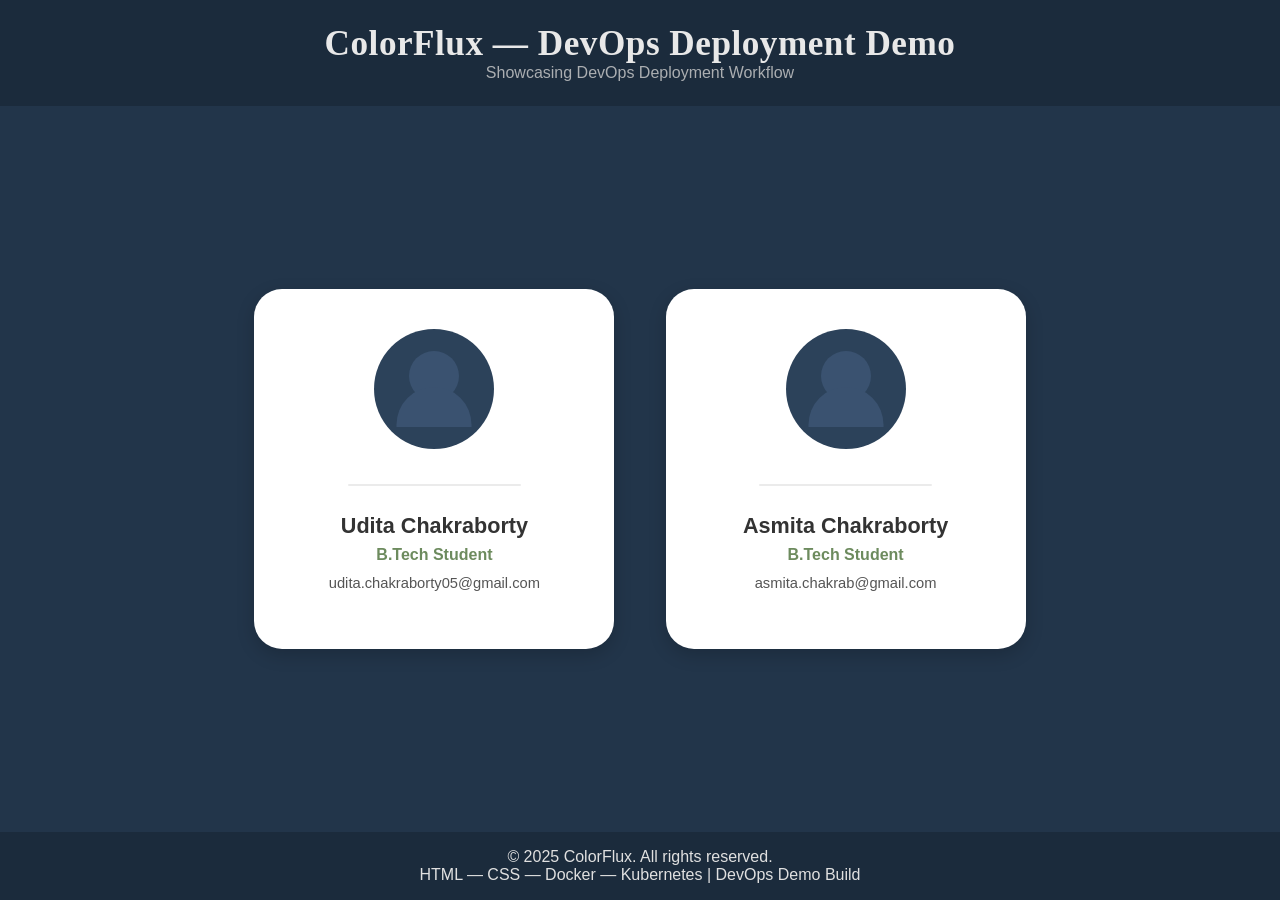
==== commit bc896edf: "Update index.html" ====
--- a/index.html
+++ b/index.html
@@ -19,6 +19,7 @@
         <!-- Card 1 -->
         <div class="team-card">
             <div class="blank-avatar"></div>
+            <div class="divider"></div>
             <h2>Udita Chakraborty</h2>
             <p class="role">B.Tech Student</p>
             <p class="email">udita.chakraborty05@gmail.com</p>
@@ -27,6 +28,7 @@
         <!-- Card 2 -->
         <div class="team-card">
             <div class="blank-avatar"></div>
+            <div class="divider"></div>
             <h2>Asmita Chakraborty</h2>
             <p class="role">B.Tech Student</p>
             <p class="email">asmita.chakrab@gmail.com</p>
--- a/styles.css
+++ b/styles.css
@@ -6,14 +6,14 @@
     font-family: 'Segoe UI', Tahoma, Geneva, Verdana, sans-serif;
 }
 
-/* Color Variables */
+/* Restored Color Palette */
 :root {
-    --bg: #1F3A48;            /* Deep soothing cyan-blue */
-    --header: #182D37;
-    --footer: #182D37;
-    --accent: rgba(75, 195, 208, 0.55); /* Soft cyan glow */
-    --avatar-bg: #24424F;
-    --avatar-icon: #3A6F7A;
+    --bg: #22354A;              /* original background */
+    --header: #1B2B3C;          /* original header/footer */
+    --footer: #1B2B3C;
+    --accent: rgba(116,164,216,0.55); /* original soft blue glow */
+    --avatar-bg: #2c425a;       /* avatar circle */
+    --avatar-icon: #3a5270;     /* head/body color */
 }
 
 /* Background */
@@ -33,13 +33,14 @@
 }
 
 header h1 {
-    color: #e7f4f7;
+    color: #e8e8e8;
     font-size: 2.2rem;
+    letter-spacing: 0.5px;
     font-family: 'Gill Sans';
 }
 
 header .tagline {
-    color: #cfe4e7;
+    color: #cfcfcf;
     opacity: 0.8;
 }
 
@@ -51,76 +52,98 @@
     align-items: center;
 }
 
-/* Grid */
+/* Two Cards, Centered */
 .team-grid {
-    display: flex;
-    gap: 2rem;
-}
-
-/* Cards */
-.team-card {
-    background: #ffffff;
-    padding: 1.8rem;
-    width: 300px;
-    border-radius: 20px;
-    text-align: center;
-    box-shadow: 0 5px 15px rgba(0,0,0,0.18);
-    transition: box-shadow 0.3s ease, transform 0.3s ease;
-}
-
-/* Soft cyan glow */
-.team-card:hover {
-    transform: translateY(-6px);
-    box-shadow: 0 0 22px var(--accent);
-}
-
-/* NEW AVATAR */
-.blank-avatar {
-    width: 110px;
-    height: 110px;
-    border-radius: 50%;
-    margin: 0 auto 1rem;
-    background: var(--avatar-bg);
     display: flex;
     justify-content: center;
     align-items: center;
+    gap: 3.2rem;
+}
+
+/* Bigger PERFECT SQUARE cards + softer rounded edge polish */
+.team-card {
+    background: #ffffff;
+    padding: 2.5rem 2.2rem;
+    width: 360px;
+    height: 360px;               /* perfect square */
+    border-radius: 28px;         /* polished rounded edges */
+    text-align: center;
+    box-shadow: 0 6px 18px rgba(0,0,0,0.18);
+    transition: box-shadow 0.3s ease, transform 0.3s ease;
+    display: flex;
+    flex-direction: column;
+    justify-content: flex-start;
+}
+
+/* Soft original glow */
+.team-card:hover {
+    transform: translateY(-6px);
+    box-shadow: 0 0 25px var(--accent);
+}
+
+/* Avatar */
+.blank-avatar {
+    width: 120px;
+    height: 120px;
+    border-radius: 50%;
+    background: var(--avatar-bg);
+    margin: 0 auto;
+    margin-bottom: 1.8rem; /* more spacing */
     position: relative;
 }
 
+/* Head */
 .blank-avatar::before {
     content: "";
-    width: 45px;
-    height: 45px;
+    width: 50px;
+    height: 50px;
     background: var(--avatar-icon);
     border-radius: 50%;
     position: absolute;
     top: 22px;
+    left: 50%;
+    transform: translateX(-50%);
 }
 
+/* Shoulders/Body */
 .blank-avatar::after {
     content: "";
-    width: 70px;
-    height: 38px;
+    width: 75px;
+    height: 40px;
     background: var(--avatar-icon);
-    border-radius: 40px 40px 0 0;
+    border-radius: 45px 45px 0 0;
     position: absolute;
     bottom: 22px;
+    left: 50%;
+    transform: translateX(-50%);
+}
+
+/* ✨ Elegant divider line under avatar */
+.divider {
+    width: 60%;
+    height: 2px;
+    background: rgba(0,0,0,0.08);
+    margin: 0.4rem auto 1.4rem auto;
+    border-radius: 2px;
 }
 
 /* Text */
 .team-card h2 {
-    font-size: 1.3rem;
+    font-size: 1.35rem;
     color: #333;
+    margin-top: 0.3rem;
 }
 
 .role {
-    color: #558c75;
+    color: #6d8b5e;
     font-weight: 600;
-    margin-bottom: 0.5rem;
+    margin-top: 0.4rem;
+    margin-bottom: 0.7rem;
 }
 
 .email {
     color: #555;
+    font-size: 0.92rem;
 }
 
 /* Footer */
@@ -128,5 +151,5 @@
     background: var(--footer);
     text-align: center;
     padding: 1rem;
-    color: #d8f0f3;
+    color: #e0e0e0;
 }
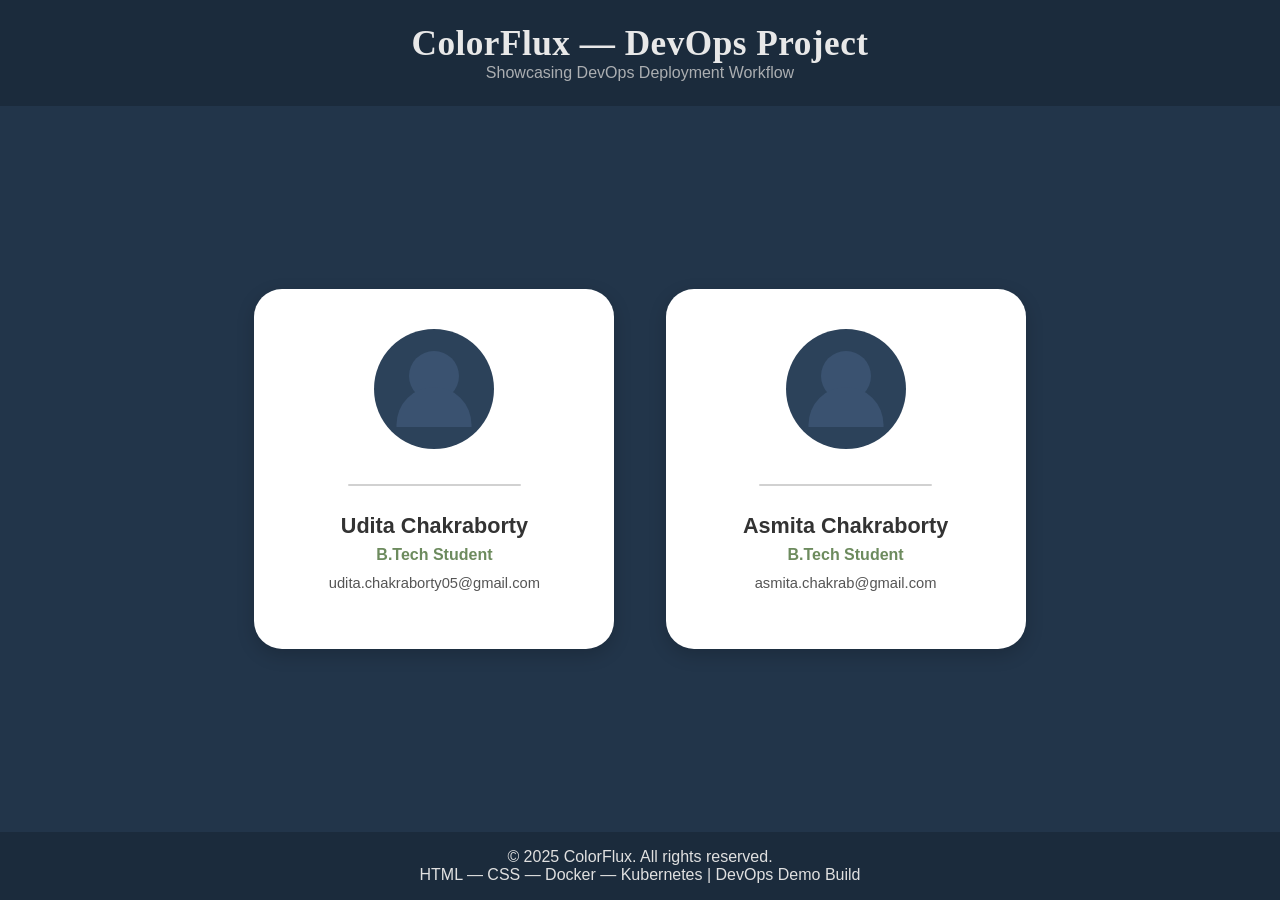
==== commit 65593c9c: "Update index.html" ====
--- a/index.html
+++ b/index.html
@@ -3,13 +3,13 @@
 <head>
     <meta charset="UTF-8">
     <meta name="viewport" content="width=device-width, initial-scale=1.0">
-    <title>ColorFlux — DevOps Deployment Demo</title>
+    <title>ColorFlux — DevOps Project</title>
     <link rel="stylesheet" href="styles.css">
 </head>
 <body>
 
 <header>
-    <h1>ColorFlux — DevOps Deployment Demo</h1>
+    <h1>ColorFlux — DevOps Project</h1>
     <p class="tagline">Showcasing DevOps Deployment Workflow</p>
 </header>
 
--- a/styles.css
+++ b/styles.css
@@ -118,14 +118,15 @@
     transform: translateX(-50%);
 }
 
-/* ✨ Elegant divider line under avatar */
+/* Elegant divider line under avatar */
 .divider {
     width: 60%;
     height: 2px;
-    background: rgba(0,0,0,0.08);
+    background: rgba(0, 0, 0, 0.18);  /* darker + more visible */
     margin: 0.4rem auto 1.4rem auto;
     border-radius: 2px;
 }
+
 
 /* Text */
 .team-card h2 {
